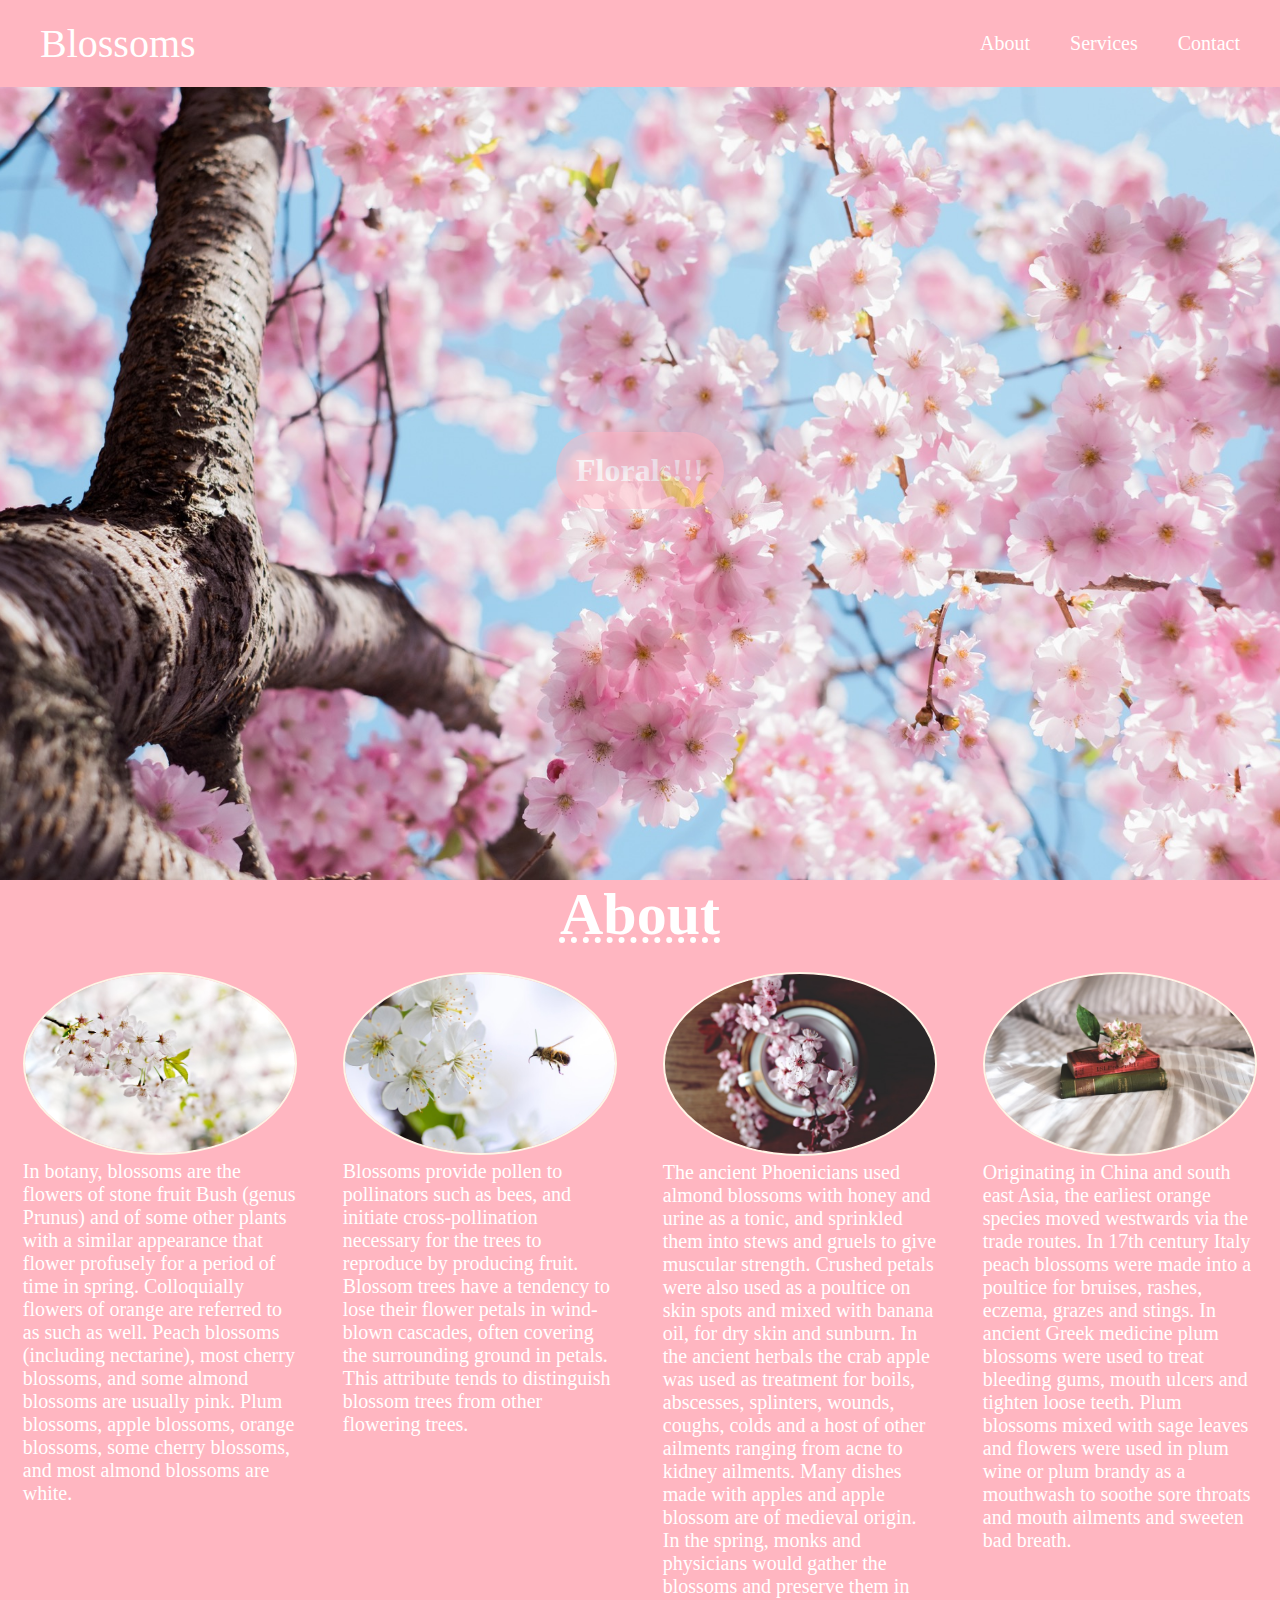
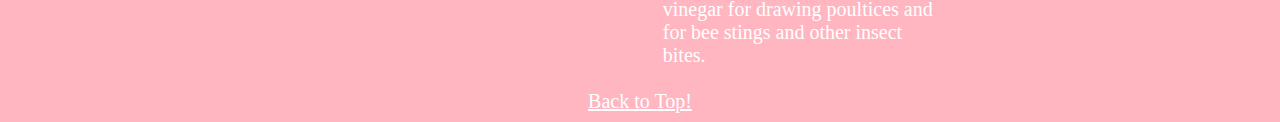
==== index.html @ 4c0902cf "responsive website" ====
<!DOCTYPE html>
<html lang="en">
<head>
	<title></title>

	<meta charset="utf-8">
	<meta name="viewport" content="width=device-width, initial-scale=1.0">
	<link rel="stylesheet" type="text/css" href="css/style.css">
	
</head>
<body>
	<nav class="top-nav">
		<header><a href="#" class="brand-text">Blossoms</a></header>
		<ul class="nav-list">
			<li><a href="#about">About</a></li>
			<li><a href="#">Services</a></li>
			<li><a href="#">Contact</a></li>
		</ul>
	</nav>
	<div class="bg">
		<h1>Florals!!!</h1>
	</div>
	<h2 id="about">About</h2>
	
	<div class="flex-row">
		<div class="col4-2-1">
			<img class="col1" src="img/col1.jpeg" alt="blossom1">

			<p>In botany, blossoms are the flowers of stone fruit Bush (genus Prunus) and of some other plants with a similar appearance that flower profusely for a period of time in spring.

			Colloquially flowers of orange are referred to as such 			as well. Peach blossoms (including nectarine), most cherry blossoms, and some almond blossoms are usually pink. Plum blossoms, apple blossoms, orange blossoms, some cherry blossoms, and most almond blossoms are white.</p>
		</div>
		<div class="col4-2-1">
			<img class="col1" src="img/col2.jpeg" alt="butterfly">
			<p>Blossoms provide pollen to pollinators such as bees, and initiate cross-pollination necessary for the trees to reproduce by producing fruit.

			Blossom trees have a tendency to lose their flower petals in wind-blown cascades, often covering the surrounding ground in petals. This attribute tends to distinguish blossom trees from other flowering trees.</p>
		</div>
		<div class="col4-2-1">
		<img class="col1" src="img/col3.jpeg" alt="blossom3">
			<p>The ancient Phoenicians used almond blossoms with honey and urine as a tonic, and sprinkled them into stews and gruels to give muscular strength. Crushed petals were also used as a poultice on skin spots and mixed with banana oil, for dry skin and sunburn.

			In the ancient herbals the crab apple was used as treatment for boils, abscesses, splinters, wounds, coughs, colds and a host of other ailments ranging from acne to kidney ailments. Many dishes made with apples and apple blossom are of medieval origin. In the spring, monks and physicians would gather the blossoms and preserve them in vinegar for drawing poultices and for bee stings and other insect bites.</p>
		</div>
		<div class="col4-2-1">
		<img class="col1" src="img/col4.jpeg" alt="medicine">
			<p>Originating in China and south east Asia, the earliest orange species moved westwards via the trade routes.



			In 17th century Italy peach blossoms were made into a poultice for bruises, rashes, eczema, grazes and stings.

			In ancient Greek medicine plum blossoms were used to treat bleeding gums, mouth ulcers and tighten loose teeth. Plum blossoms mixed with sage leaves and flowers were used in plum wine or plum brandy as a mouthwash to soothe sore throats and mouth ailments and sweeten bad breath.</p>
		</div>
	</div><!-- closes flex row -->
	<footer><a href="#">Back to Top!</a></footer>
	<script type="text/javascript" src="js/main.js"></script>
</body>
</html>
---- css/style.css ----
*{
	box-sizing: border-box;
	padding:0;
	margin: 0;
}
@import url('https://fonts.googleapis.com/css?family=Pacifico');
body{
	background-color:lightpink;
	padding-top: 60px;
}
footer{
	text-align: center;
}
footer a{
	color: #fff;
	font-size: 20px;
	padding: 10px;
	font-family: 'Pacifico', cursive;

}
footer a:hover{
		color:lemonchiffon;
		border: 5px dotted lemonchiffon;
		transition: 0.5s;
}

#about{
	text-align: center;
	color: #fff;
	font-family: 'Pacifico', cursive;
	font-size: 60px;
	text-decoration:dotted underline;

}
.top-nav{
	display: flex;
	background:lightpink;
	min-height: 80px;
	overflow: hidden;
	align-items: center;
	padding: 20px;
	position: fixed;
	width: 100%;
	top:0;
	left: 0;
}
.top-nav a{
	color: #fff;
	text-decoration: none;
	padding: 5px;
}
.top-nav a:hover{
		color:lemonchiffon;
		border: 5px dotted lemonchiffon;
		transition: 0.5s;
}
.brand-text{
	font-size: 40px;
	font-family: 'Pacifico', cursive;
	margin-left: 15px;

	
}
.nav-list {
	list-style: none;
	display: flex;
	margin-left: auto;
	font-size: 20px;
	font-family: 'Pacifico', cursive;
}
.nav-list li{
		margin:0 15px;

}
.bg{
	height: calc(100vh - 80px);
	width: 100%;
	background-image: url(../img/large.jpeg);
	background-size: cover;
	background-position: center;
	display: flex;
	justify-content: center;
	align-items: center;
	transition: background-image .5s;


}
.bg h1{
	color: #fff;
	background-color: lightpink;
	padding: 20px;
	border-radius: 50px;
	font-family: 'Pacifico', cursive;
	opacity: 0.5;

}
.flex-row{
	display: flex;
	flex-wrap: nowrap;
	color: #fff;
	font-family: 'Pacifico', cursive;
	font-size: 20px;

}
.col4-2-1{
	width: 23%;
	margin: 1%;
	padding: 10px;

}
.col1{
	width: 100%;
	border-radius: 50% ;
	border:2px double oldlace;
}
@media (max-width: 1200px) {
	.bg{
		background-image: url(../img/medium.jpeg);
	}
	.col4-2-1{
		width: 48%;
	}
	.flex-row{
	flex-wrap: wrap;

}
}
@media (max-width: 800px) {
	.top-nav{
		display: inline-block;
		
	

	}
	
	
	.bg{
		background-image: url(../img/small.jpeg);
	}
	.col4-2-1{
		width: 98%;
	}
	
}
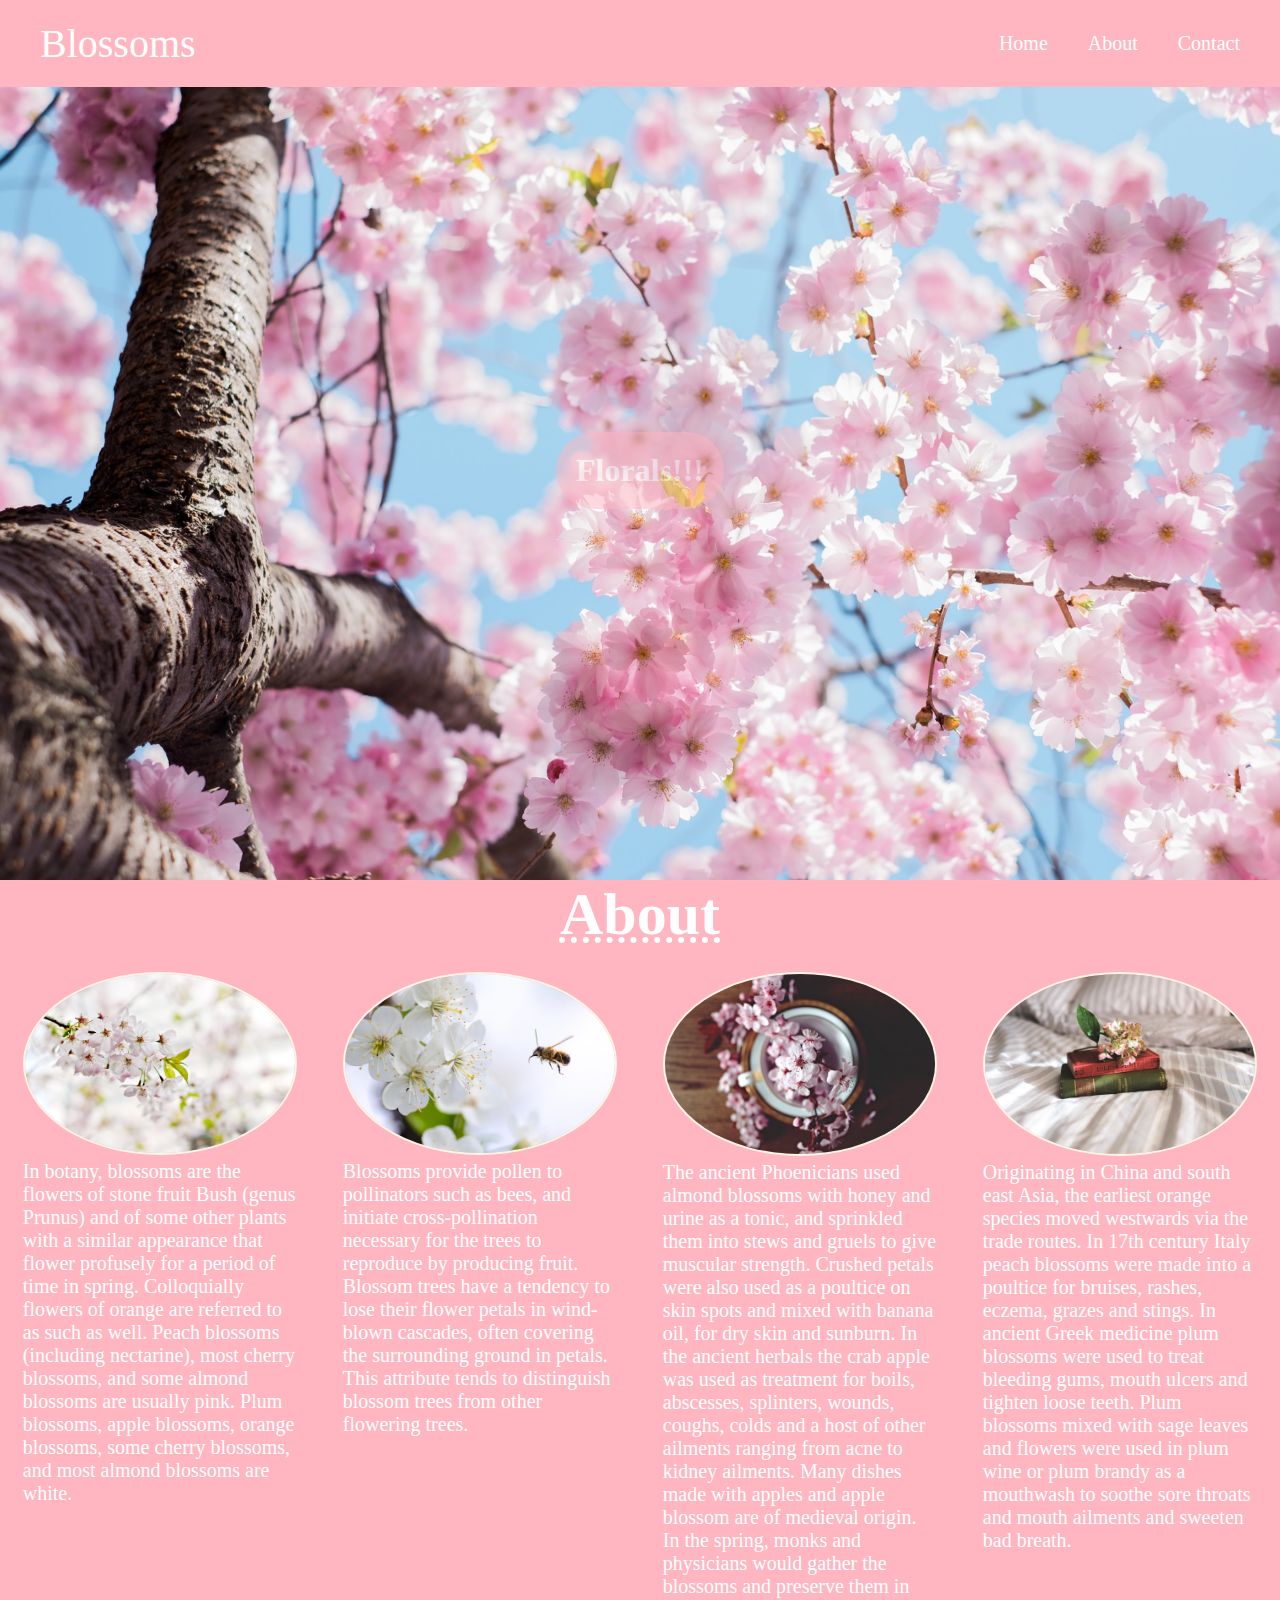
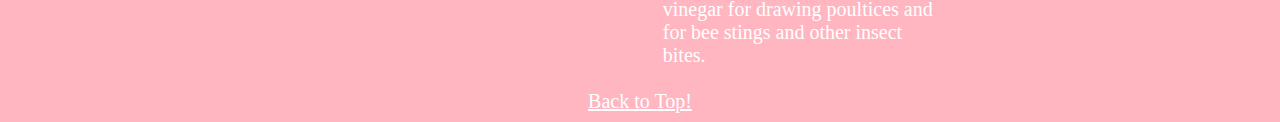
==== commit 0c08c308: "contact" ====
--- a/index.html
+++ b/index.html
@@ -1,7 +1,7 @@
 <!DOCTYPE html>
 <html lang="en">
 <head>
-	<title></title>
+	<title>Blossom</title>
 
 	<meta charset="utf-8">
 	<meta name="viewport" content="width=device-width, initial-scale=1.0">
@@ -12,9 +12,9 @@
 	<nav class="top-nav">
 		<header><a href="#" class="brand-text">Blossoms</a></header>
 		<ul class="nav-list">
+			<li><a href="#">Home</a></li>
 			<li><a href="#about">About</a></li>
-			<li><a href="#">Services</a></li>
-			<li><a href="#">Contact</a></li>
+			<li><a href="contact.html">Contact</a></li>
 		</ul>
 	</nav>
 	<div class="bg">
--- a/css/style.css
+++ b/css/style.css
@@ -4,6 +4,8 @@
 	margin: 0;
 }
 @import url('https://fonts.googleapis.com/css?family=Pacifico');
+@import url('https://fonts.googleapis.com/css?family=Oswald:600');
+
 body{
 	background-color:lightpink;
 	padding-top: 60px;
@@ -122,18 +124,43 @@
 	}
 	.flex-row{
 	flex-wrap: wrap;
-
-}
-}
-@media (max-width: 800px) {
-	.top-nav{
-		display: inline-block;
+	}
+	.txarea{
+		width: 90%;
+		font-size: 10px;
+		padding:5px;
+	
+	}
+}
+@media (max-width: 600px) {
+	.nav-list{
+		display: inline-block;	
+	}
+	.box{
+			margin: 20px;
+			padding: 5px;
+			font-size: 10px;
+			width: 90%;
 		
-	
-
-	}
-	
-	
+		}
+		.txarea{
+		
+			padding: 5px;
+			font-size: 10px;
+			width: 109%;
+		}
+		.content{
+			display: inline-block;
+		}
+		.content h2{
+			margin-bottom: 10px;
+		}
+		.txarea{
+			margin-bottom: 20px!important;
+		}
+		
+
+
 	.bg{
 		background-image: url(../img/small.jpeg);
 	}
@@ -142,21 +169,94 @@
 	}
 	
 }
-
-
-
-
-
-
-
-
-
-
-
-
-
-
-
-
-
-
+/*form css*/
+
+.content{
+	margin: 80px 80px;
+	text-align: center;
+	background-color: #fff;
+	padding: 40px;
+	color:  lightpink;
+	font-size: 20px;
+	font-family: 'Oswald', sans-serif;
+	font-style: bold;
+
+
+
+}
+
+.content p{
+	margin: 60px;
+}
+
+.img-50{
+	width: 80%;
+	display: block;
+	margin:10px auto;
+	}
+.ref{
+		color: lightpink;
+		padding: 40px;
+	}
+	
+
+
+.box{
+	border:2px solid lightpink;
+	color:lightpink;
+	margin:10px;
+	padding:10px;
+	margin-left: 40px;
+	font-size: 20px;
+
+	}
+	.lbl{
+		margin-left:100px;
+		padding: 10px;
+
+	}
+	.lblcom{
+		margin-left:80px;
+	}
+
+	.txarea{
+	border:2px solid lightpink;
+	color:lightpink;
+	margin:10px;
+	padding:10px;
+	margin-bottom: 0;
+	font-size: 20px;
+	}
+
+	.sub{
+		margin-top: 25px;
+		padding: 20px;
+		margin-left:25px;
+	}
+	.subbox{
+		margin: 30px;
+	}
+	.done{
+	padding: 20px;
+	background-color: lightpink;
+	border:5px solid #fff  ;
+	color:#fff;
+	font-size: 20px;
+	font-family: 'Oswald', sans-serif;
+
+	}
+
+
+
+
+
+
+
+
+
+
+
+
+
+
+
